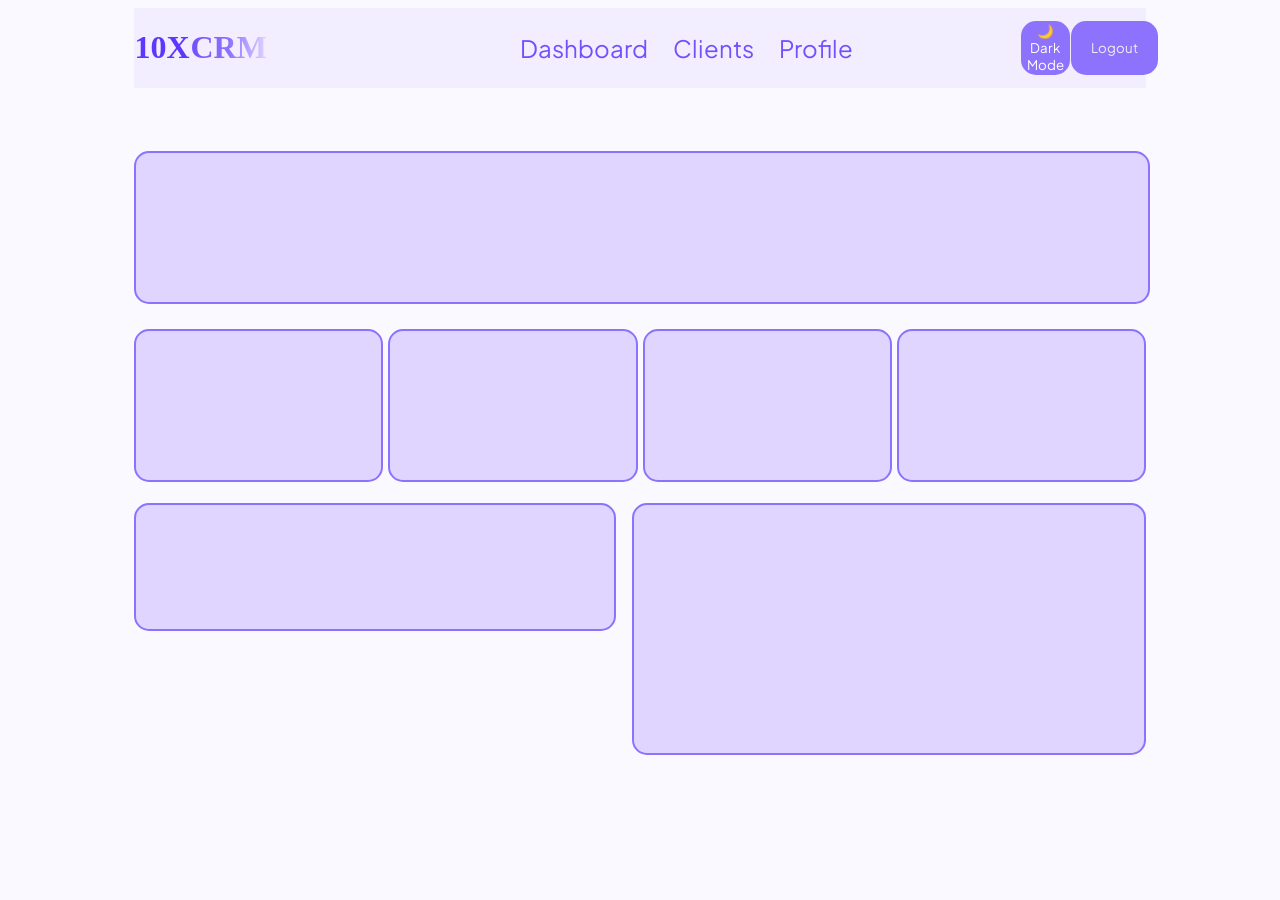
==== dashboard.html @ 554f8e5b "Upload in one general commit Unfortunately requirement about several commits was absolutely slipped " ====
<!DOCTYPE html>
<html lang="en">
<head>
    <meta charset="UTF-8">
    <meta name="viewport" content="width=device-width, initial-scale=1.0">
    <title>Dashboard</title>
    <link rel="stylesheet" href="style.css">
</head>
<body>
    <header class="dashboardHeader">
        <h1 class="tenX">10X </h1>
        <h1 class="crm">CRM</h1>
        <ul>
            <li><a href="dashboard.html">Dashboard</a></li>
            <li><a href="clients.html">Clients</a></li>
            <li><a href="#">Profile</a></li>
        </ul>
        <button id="themeToggleBtn">🌙 Dark Mode</button>
        <button id="logoutBtn"  style="padding: 0 2%;">Logout</button>
    </header>
    <main class="dashboardmain">
        <div id="message"  class="upper">
            <p id="welcomeText"></p>
            <p id="clock"></p>
            <p id="date"></p>
        </div>
        <div id="statCards" class="middle">
            <div class="card"  id="totalClientsCard"></div>
            <div class="card"  id="activeDealsCard"></div>
            <div class="card"  id="wonRevenueCard"></div>
            <div class="card"  id="newThisWeekCard"></div>
        </div>
        <div class="lower">
            <div class="left">
                <div id="pipeline"></div>
                <div id="barChart"></div>
            </div>
            <div id="recentClients" class="right"></div>
        </div>
    </main>
    


    <script src="JS/data.js"></script>
    <script src="JS/dashboard.js"></script>
</body>
</html>
---- style.css ----
@import url('https://fonts.googleapis.com/css2?family=Nunito:ital,wght@0,200..1000;1,200..1000&family=Plus+Jakarta+Sans:ital,wght@0,200..800;1,200..800&display=swap');

/*.plus-jakarta-sans-<uniquifier> {
  font-family: "Plus Jakarta Sans", sans-serif;
  font-optical-sizing: auto;
  font-weight: <weight>;
  font-style: normal;
}*/



/*Global Styles*/
/* --- Light mode (default) --- */
:root {
    --bg: #FAF9FF;
    --navbar: #F2EEFF;
    --card: #FFFFFF;
    --accent: #8D72FD;
    --hover: #7250FC;
    --text: #222;
    --buttontext: #eee;
}

/* --- Dark mode --- */
body.dark {
    --bg: #141118;
    --navbar: #1B1725;
    --card: #E0D5FF;
    --accent: #8D72FD;
    --hover: #A993FD;
    --text: #eee;
}

.tenX{
    color: #5e36fc;
    font-weight: bolder;
    
}

.crm{
    background: linear-gradient(
        90deg,
        #7250FC,
        #8D72FD,
        #E0D5FF
        
    );

    -webkit-background-clip: text;
    background-clip: text;

    -webkit-text-fill-color: transparent;
    color: transparent;
}

a{
    text-decoration: none;
    color: #7250FC;
}


ul{
    display: flex;
    flex-direction: row;
    align-items: center;
    margin: 0 15% 0 20%;
}

li{
    list-style: none;
    margin-right:  5px;
    border-radius: 15px;
    padding: 5px 10px;
    font-size: x-large;
    font-family: "Plus Jakarta Sans", sans-serif;
}

button{
    border-radius: 15px;
    background-color: var(--accent);
    color: var(--buttontext);
    padding: 0 auto;
    border: 0;
    margin: 1em 0;
    font-family: "Plus Jakarta Sans", sans-serif;
}

button:hover{
    background-color: var(--hover);
}



/* --- Apply variables throughout your site --- */
body {
    background-color: var(--bg);
    color: var(--text);
    transition: background-color 0.3s ease, color 0.3s ease;
}

h3{
    font-family: "Plus Jakarta Sans", sans-serif;
    color: var(--hover);
}

p{
    font-family: "Plus Jakarta Sans", sans-serif;
}

.dashboardHeader ul li a.active,
.clientsHeader ul li a.active {
    color: var(--hover);
    font-weight: bold;
    /*border-bottom: 2px solid var(--accent);*/
    border: 2px solid var(--hover);
    border-radius: 15px;
    padding: 5px 10px;
}

/*-----------------------Log In Page Styling--------------------------*/
.loginmain{
    width: 420px;
    align-items: center;
    justify-content: center;
}


/*------------------------Sign Up Page Styles--------------------------*/
.form-group {
    display: flex;
    flex-direction: column;
    margin-bottom: 12px;
}

input {
    padding: 8px;
    border: 1px solid var(--hover);
    border-radius: 4px;
}

/* Red border for invalid input */
input.input-error {
    border: 1px solid #e53935;
}

/* Green border for valid input (optional, nice UX touch) */
input.input-valid {
    border: 1px solid #43a047;
}

/* Red text under invalid input */
.error-message {
    color: #e53935;
    font-size: 0.8em;
    min-height: 1em; /* keeps layout stable even when empty */
    margin-top: 4px;
}

/* Toast/snackbar */
.toast {
    position: fixed;
    bottom: 20px;
    left: 50%;
    transform: translateX(-50%);
    padding: 12px 20px;
    border-radius: 6px;
    font-weight: bold;
    opacity: 0;
    pointer-events: none;
    transition: opacity 0.3s ease;
}

.toast.show {
    opacity: 1;
}

.toast.success {
    background-color: #e6f4ea;
    color: #2e7d32;
    border: 1px solid #2e7d32;
}

.toast.error {
    background-color: #fdecea;
    color: #c62828;
    border: 1px solid #c62828;
}


/*-------------------Clients Styles-------------------------*/
.clientsHeader{
    display: flex;
    flex-direction: row;
    justify-content: space-around;
    gap: 1px;
    margin: 0 10% 0 10%;
    background-color: var(--navbar);
}

.clientMain{
    margin: 5% 10% 0 10%;
}

.addClientDiv{
    display: flex;
    flex-direction: row;
    justify-content: space-between;
}

.form-group select{
    border: 2px solid var(--hover);
    color: var(--hover);
    padding: 0.7%;
    border-radius: 15px;
    font-family: "Plus Jakarta Sans", sans-serif;
}

.card, .client, .modal-content {
    background-color: var(--card);
    font-family: "Plus Jakarta Sans", sans-serif;
}

#searchInput{
    border: 2px solid var(--hover);
    color: var(--hover);
    
    border-radius: 15px;
}

::placeholder{
    color: var(--hover);
    font-family: "Plus Jakarta Sans", sans-serif;
}

.chip{
    color: #7250FC;
}

.chip.active, #themeToggleBtn {
    background-color: var(--accent);
    color: white;
}

.chip.active:hover, #themeToggleBtn:hover {
    background-color: var(--hover);
}

#sortSelect{
    border: 2px solid var(--hover);
    color: var(--hover);
    padding: 0.7%;
    border-radius: 15px;
    font-family: "Plus Jakarta Sans", sans-serif;
}

#sortSelect option{
    color: var(--hover);
    font-family: "Plus Jakarta Sans", sans-serif;
}



.status {
    text-align: center;
    padding: 10px;
}

.status.loading {
    color: #666;
    font-style: italic;
}

.status.error {
    color: #c62828;
}

.status.error button {
    margin-top: 8px;
    padding: 6px 14px;
    border: 1px solid #c62828;
    background: none;
    color: #c62828;
    border-radius: 4px;
    cursor: pointer;
}


.modal {
    display: none;
    position: fixed;
    top: 0; left: 0; right: 0; bottom: 0;
    background: rgba(0,0,0,0.5);
    align-items: center;
    justify-content: center;
}

.modal.show {
    display: flex;
}

.modal-content {
    background: white;
    padding: 24px;
    border-radius: 8px;
    width: 400px;
    max-width: 90%;
}

/* clientStatus div styles- search, filter, sort*/
.clientStatus {
    display: flex;
    align-items: center;
    gap: 12px;
    margin-bottom: 16px;
}

.filterChips {
    display: flex;
    gap: 8px;
}

.chip {
    padding: 6px 14px;
    border: 1px solid var(--hover);
    border-radius: 999px;
    background: white;
    cursor: pointer;
}

.chip.active {
    background: #7250FC;
    color: white;
    border-color: #7250FC;
}


.client {
    display: flex;
    flex-direction: row;
    align-items: center;
    justify-content: space-between;
    border: 1px solid var(--hover);
    border-radius: 6px;
    padding: 2%;
    margin-bottom: 10px;
    color: var(--hover);
    background-color: #E0D5FF;
}

.fullName{
    font-weight: 700;
}

.company{
    font-size: small;
}

.dealValue{
    font-weight: 800;
    color: #43a047;
}

.statusSelect{
    border: 2px solid var(--hover);
    color: var(--hover);
    padding: 0.7%;
    border-radius: 15px;
    font-family: "Plus Jakarta Sans", sans-serif;
    background-color: #E0D5FF;
}

.statusSelect option{
    color: var(--hover);
    font-family: "Plus Jakarta Sans", sans-serif;
}

.client button{
    color: var(--buttontext);
}

.detailModal {
    display: none;
    position: fixed;
    top: 0; left: 0; right: 0; bottom: 0;
    background: rgba(0,0,0,0.5);
    align-items: center;
    justify-content: center;
}

.detailModal.show {
    display: flex;
}

.detailMeta {
    display: flex;
    flex-wrap: wrap;
    align-items: center;
    gap: 6px 12px; /* row-gap column-gap */
}

.detailMeta p {
    margin: 0;
    white-space: nowrap;
}


.detailMeta p:not(:last-child)::after {
    content: '•';
    margin-left: 12px;
    color: var(--hover);
}

#detailCompany, #detailEmail, #detailPhone, #detailStatus, #detailDealValue, #detailSince{
    color: #A993FD;
    font-size: smaller;
}

#notesList{
    display: flex;
    flex-direction: column;
}

#notesList li{
    color: var(--accent);
    font-size: smaller;
}


/*-----------------DASHBOARD styles--------------------*/
.dashboardHeader{
    display: flex;
    flex-direction: row;
    justify-content: space-around;
    gap: 1px;
    margin: 0 10% 0 10%;
    background-color: var(--navbar);
}


.dashboardmain{
    height: calc(100vh - 300px);
    display: flex;
    flex-direction: column;
    justify-content: center;
    gap: 25px;
    margin: 5% 10% 0 10%;
    
}

.upper, .card, .right, #pipeline, #links{
    align-items: center;
    border-radius: 15px;
    /*background-image: linear-gradient(#7B20E2, #2B1043);*/
    background-color: #E0D5FF;
    border: solid 2px #8D72FD;
    font-family: "Plus Jakarta Sans", sans-serif;
}

.middle{
    display: flex;
    flex-direction: row;
    justify-content: center;
    gap: 5px;
    width: 100%;
    height: 30%;
}

.card{
    width: 25%;
    height: 100%;
    color: var(--accent);
    text-align: center;
}

h4{
    color: var(--hover);
}

.upper{
    display: flex;
    flex-direction: row;
    justify-content: space-around;
    width: 100%;
    height: 30%;
}

.upper p{
    color: var(--accent);
}

#pipeline, #links{
    width: 100%;
    height: 50%;
    align-items: center;
    text-align: center;
}

.pipelineCounts{
    color: var(--hover);
}

.lower{
    width: 100%;
    height: 50%;
    display: flex;
    flex-direction: row;
    justify-content: center;
    gap: 20px;
}

.left{
    width: 50%;
    height: 100%;
    display: flex;
    flex-direction: column;
    gap: 20px;
}

.right{
    width: 50%;
    height: 100%;
   padding-left: 2em;
}

.recentClientRow  {
    display: flex;
    flex-direction: row;
    
}

.recentClientRow  p {
    display: flex;
    flex-direction: column;
    justify-content: space-between;
    align-items: center;
    font-size: 0.5em;
    color: var(--accent);
}

.recentStatus {
    color: var(--accent);
    font-weight: 500;
}

.viewAllLink {
    display: inline-block;
    margin-top: 10px;
    color: var(--accent);
    font-weight: 500;
    text-decoration: none;
}

.viewAllLink:hover {
    color: var(--hover);
}


/*-------------------Bar Charts------------*/
.barChartCard {
    border-radius: 15px;
    background-color: #E0D5FF;;
    border: solid 2px var(--accent);
    font-family: "Plus Jakarta Sans", sans-serif;
    padding: 16px;
}

.barChartWrapper {
    display: flex;
    justify-content: space-around;
    align-items: flex-end;
    height: 100px;
    padding: 5px 0;
    background-color: #E0D5FF;
}

.barColumn {
    display: flex;
    flex-direction: column;
    align-items: center;
    justify-content: flex-end;
    height: 100%;
    width: 20%;
}

.barTrack {
    display: flex;
    align-items: flex-end;
    height: 60px;
    width: 20px;
}

.bar {
    width: 100%;
    border-radius: 4px 4px 0 0;
    background-color: var(--hover);
    transition: height 0.3s ease;
}

.barValue {
    margin-top: 6px;
    font-weight: bold;
    color: var(--accent);
}

.barLabel {
    font-size: 0.8em;
    color: var(--text);
    opacity: 0.8;
}
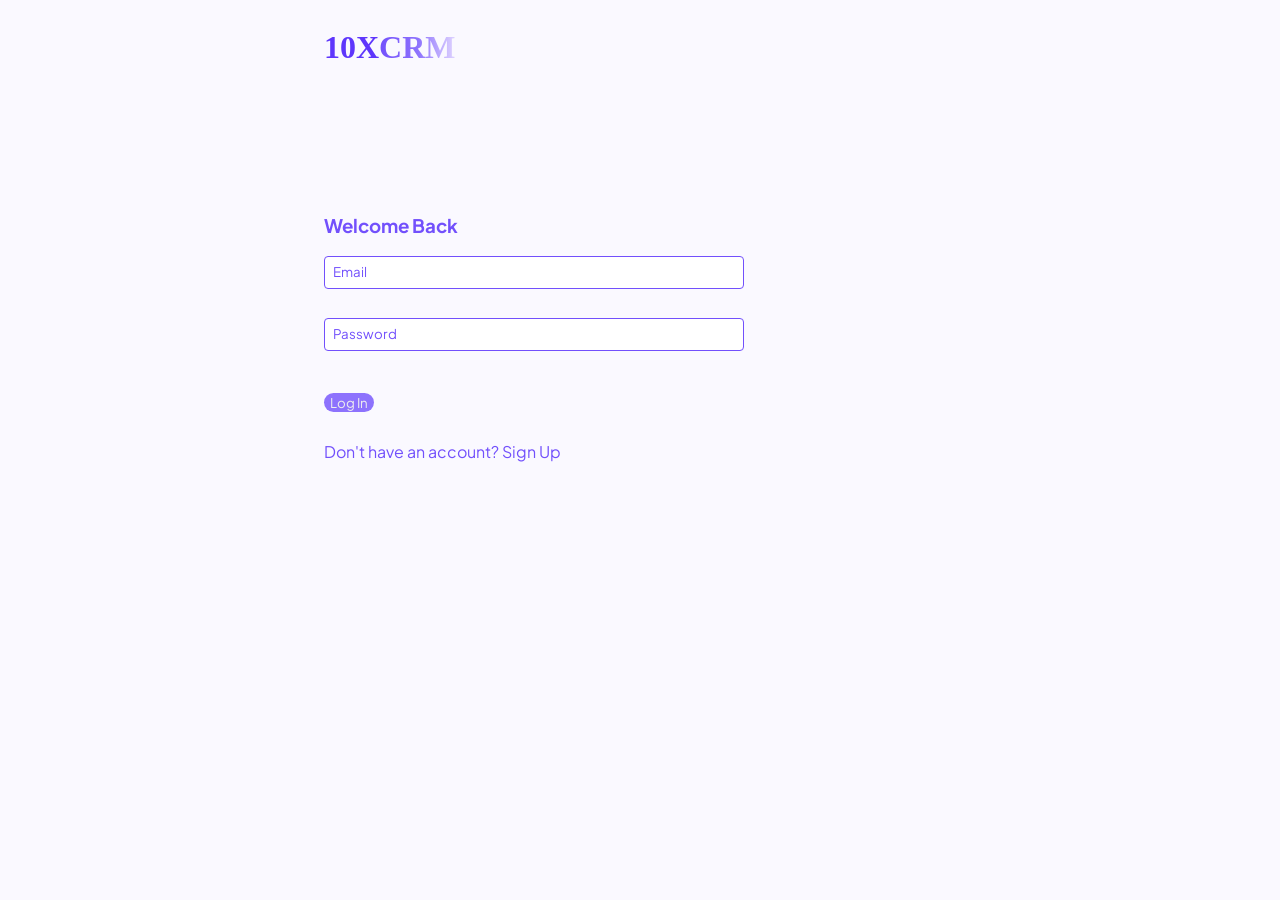
==== commit c1a11b9d: "link profile.html to other pages, main styles for profile page header, main js logics similar to oth" ====
--- a/dashboard.html
+++ b/dashboard.html
@@ -13,7 +13,7 @@
         <ul>
             <li><a href="dashboard.html">Dashboard</a></li>
             <li><a href="clients.html">Clients</a></li>
-            <li><a href="#">Profile</a></li>
+            <li><a href="profile.html">Profile</a></li>
         </ul>
         <button id="themeToggleBtn">🌙 Dark Mode</button>
         <button id="logoutBtn"  style="padding: 0 2%;">Logout</button>
--- a/style.css
+++ b/style.css
@@ -90,8 +90,6 @@
 }
 
 
-
-/* --- Apply variables throughout your site --- */
 body {
     background-color: var(--bg);
     color: var(--text);
@@ -108,7 +106,7 @@
 }
 
 .dashboardHeader ul li a.active,
-.clientsHeader ul li a.active {
+.clientsHeader ul li a.active, .profileHeader ul li a.active {
     color: var(--hover);
     font-weight: bold;
     /*border-bottom: 2px solid var(--accent);*/
@@ -606,4 +604,46 @@
     font-size: 0.8em;
     color: var(--text);
     opacity: 0.8;
+}
+
+
+/*---------------------Profile Page Styles---------------------*/
+.profileHeader{
+    display: flex;
+    flex-direction: row;
+    justify-content: space-around;
+    gap: 1px;
+    margin: 0 10% 0 10%;
+    background-color: var(--navbar);
+}
+
+.profileMain{
+    margin: 5% 10% 0 10%;
+}
+
+.errorMsg {
+  color: #d33;
+  font-size: 0.85rem;
+  margin: 0.25rem 0 0;
+  min-height: 1.1em;      /* reserves space so the form doesn't jump */
+  visibility: hidden;
+}
+.errorMsg.visible { visibility: visible; }
+
+.toast {
+  position: fixed;
+  bottom: 2rem;
+  left: 50%;
+  transform: translate(-50%, 1rem);
+  padding: 0.75rem 1.5rem;
+  border-radius: 8px;
+  background: #222;
+  color: #fff;
+  opacity: 0;
+  pointer-events: none;
+  transition: opacity 0.25s, transform 0.25s;
+}
+.toast.visible {
+  opacity: 1;
+  transform: translate(-50%, 0);
 }
